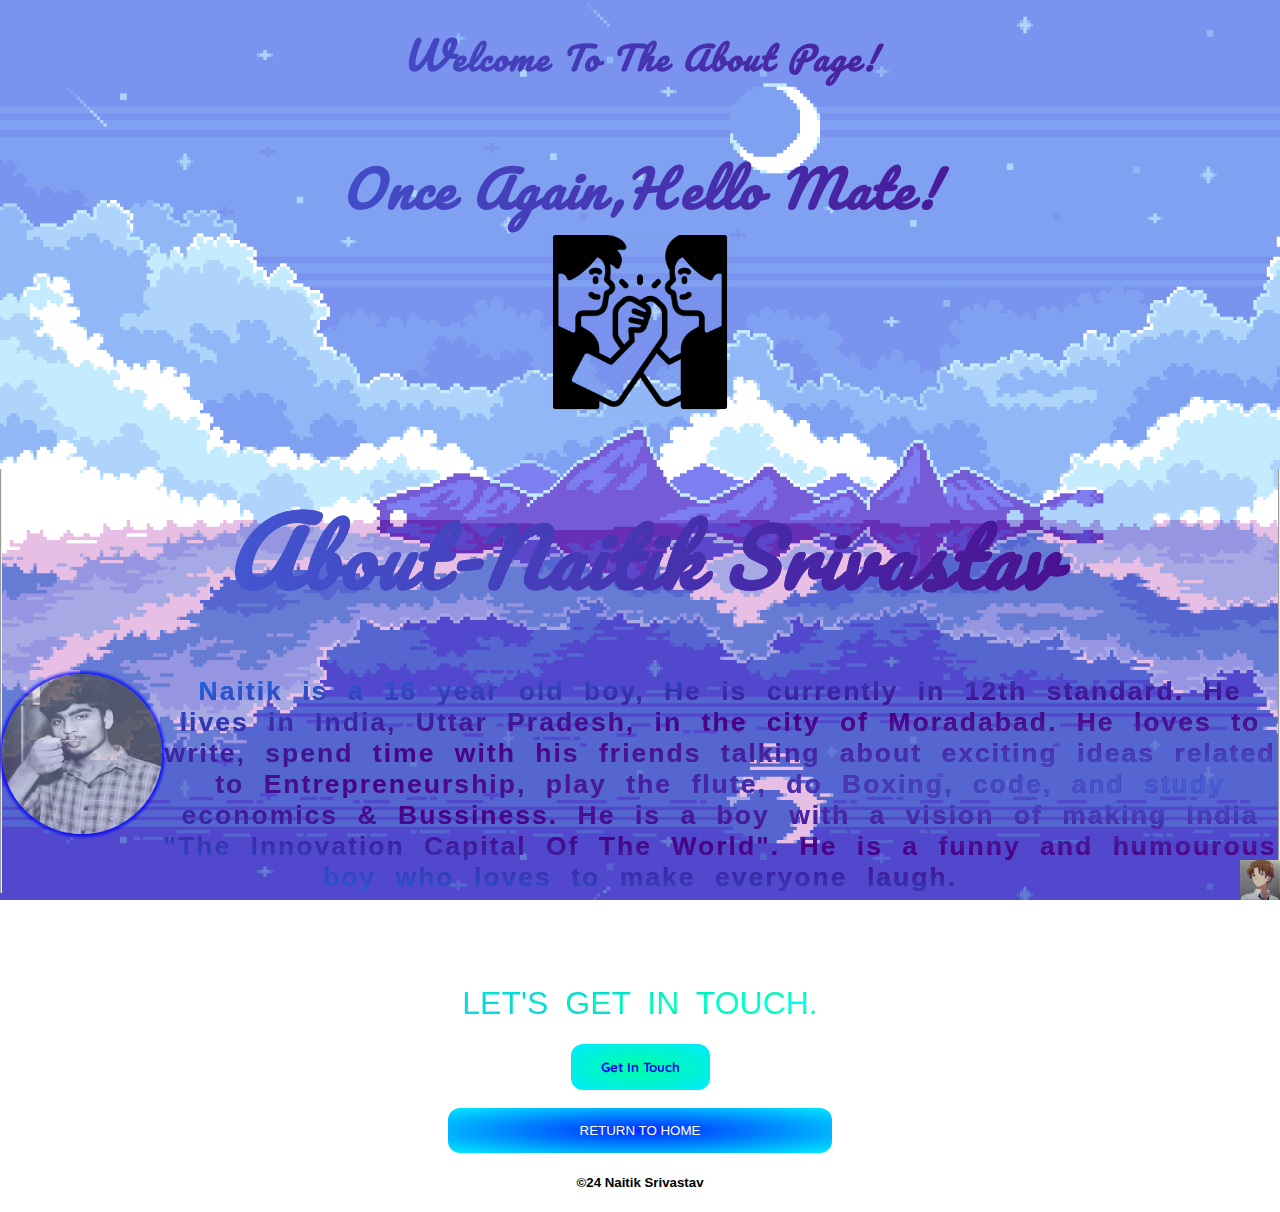
==== about.html @ cd5bf66c "Add files via upload" ====
<!DOCTYPE html>
<html lang="en">
<head>
    
    <link rel="stylesheet" href="Np.css">

    <link rel="preconnect" href="https://fonts.googleapis.com">
    <link rel="preconnect" href="https://fonts.gstatic.com" crossorigin>
    <link href="https://fonts.googleapis.com/css2?family=Archivo+Black&family=Pacifico&family=Seymour+One&display=swap" rel="stylesheet">

    <link rel="preconnect" href="https://fonts.googleapis.com">
<link rel="preconnect" href="https://fonts.gstatic.com" crossorigin>
<link href="https://fonts.googleapis.com/css2?family=Anton&display=swap" rel="stylesheet">


    <link rel="preconnect" href="https://fonts.googleapis.com">
<link rel="preconnect" href="https://fonts.gstatic.com" crossorigin>
<link href="https://fonts.googleapis.com/css2?family=Quicksand:wght@300..700&display=swap" rel="stylesheet">

    <link rel="preconnect" href="https://fonts.googleapis.com">
<link rel="preconnect" href="https://fonts.gstatic.com" crossorigin>
<link href="https://fonts.googleapis.com/css2?family=Pacifico&family=Seymour+One&display=swap" rel="stylesheet">
    <link rel="icon" type="image/jpeg" href="imagery/kiyotaka naitik.jpeg">

    <meta charset="UTF-8">
    <meta name="viewport" content="width=device-width, initial-scale=1.0">
    <meta name="Author" content="Naitik Srivastav">
    <meta name="keywords" content="Portfolio,Naitik Srivastav,Green,Jack of all trades, Genius,">
    <meta name="Hometown" content="Moradabad,U.P.,India">

<title>About-Naitik Srivastav</title>
<style>
  
</style>
</head>
<body style="background-image: url(imagery/really\ good\ porto.gif);
background-attachment:fixed;
background-size:cover;">
    <div id="div1">
        <h1 class="head1"> Welcome To The About Page!</h21>
            <br><br>

<main>Once Again,Hello Mate!</main>

<div>
    <img class="mate" src="imagery/hello mate..webp">
</div>
<p class="para"></p>
<img class="naitik" src="imagery/kiyotaka naitik.jpeg">

<div class="atop">
<h1 class="head1"><big>About-Naitik Srivastav</big></h1>

<img class="cutenaitik" title="Foodie_Naitik&#128514;" src="skill images/foodie.jpg">


<h5 class="headn" style="text-align: center;word-spacing:10px;"><strong>Naitik is a 16 year old boy, He is currently in 12th standard.
    He lives in India, Uttar Pradesh, in the city of Moradabad. He loves to write, spend time with his friends talking about exciting ideas related to Entrepreneurship, play the flute, do Boxing, code, and study economics & Bussiness.
He is a boy with a vision of making India "The Innovation Capital Of The World".
He is a funny and humourous boy who loves to make everyone laugh.</strong>
 </h5>
<h6><small></small></h6>
</div>


<h1 class="para2">Let's get In Touch.
</h1>

<button class="butt"><a style="text-decoration: none;" href="mailto:naitiksrivastav17@gmail.com">Get In Touch</a></button>
<br>
<div class="buttons">
    <a href="index.html"><button class="rtrn" >RETURN TO HOME</button></a>
      
  
</div>

<h5 style="font-family: Verdana, Geneva, Tahoma, sans-serif;text-align: center;">&copy;24 Naitik Srivastav</h5>



</body>
</html>
---- Np.css ----
html{
    scroll-behavior: smooth;
}
body{
    margin: 0px;
}
main{
    margin-left: 20px;
    margin-right: 20px;
    text-align: center;
    text-align:center;
    font-family: "Pacifico", cursive;
    font-size: 50px;
    font-weight: 800;
    color:rgb(0, 47, 255);
    
}
#div1{
    display:flex;
    flex-direction: column;
    align-items: center;
    
    
}
.head1{
font-family: "Pacifico", cursive;
font-weight: 900;
font-style:italic;
text-align: center;
background: linear-gradient(90deg,royalblue,indigo,rgb(23, 128, 240));
letter-spacing: 2px;
word-spacing:3px;
-webkit-text-fill-color: transparent;
background-size: 200%;
background-clip: text;
-webkit-background-clip: text;
animation: animate-gradient 3s linear infinite;    
animation-iteration-count: infinite;  

}
@keyframes animate-gradient{
    to {
        background-position: 200%;
    }
}
.ys{
    margin-top:0px;
    display: inline-block;
    width:50vw;
}
.head1::first-letter{
    font-size: 1.2em;
}
.para{
    font-family:'Trebuchet MS', 'Lucida Sans Unicode', 'Lucida Grande', 'Lucida Sans', Arial, sans-serif;
    font-weight: bold;
   font-size: 30px;
   letter-spacing: 5px;
   text-transform:uppercase;
   text-align:center;
   background: linear-gradient(to left,blue,rgb(5, 91, 240),rgb(34, 55, 243),rgb(0, 13, 193),rgb(60, 0, 255));
   background-size: 200%;
   background-clip: text;
   -webkit-background-clip: text;
   -webkit-text-fill-color: transparent;
   animation: animate-gradient 3s linear infinite;
}
@keyframes animate-gradient{
    to {
        background-position: 200%;
    }
}
.fevicon{
    border-radius: 50%;
}
.head2{
text-align: center;
font-family: "Pacifico",cursive;
font-weight: 900;
font-style: normal;
letter-spacing: 5px;
text-transform:uppercase;
text-align:center;
background: linear-gradient(to right,blue,royalblue,darkblue,rgb(4, 185, 251));
background-clip: text;
-webkit-background-clip: text;
-webkit-text-fill-color: transparent;
animation: animate-gradient 3s linear infinite;
}
@keyframes animate-gradient{
 to {
     background-position: 200%;
 }
}
.navibar ul{
    list-style-type: none;
    background-color: rgb(41, 0, 130);
    padding: 0px;
    margin: 0px;
    overflow: hidden;
    filter:opacity(200%);
}
.navibar a{
    color: white;
    text-decoration: none;
    padding: 15px;
    display: block;
    text-align: center;
}
.navibar a:hover{
    transition: all;
    transition-duration: 0.7s;
    background-color: black;
    box-shadow: 0 20px 20px rgb(1, 26, 254);
}
.navibar li{
    float: left;
    font-size: larger;
    font-family:monospace;
    
}
.butt{
    padding:15px 30px;
    font-family: Arial, Helvetica, sans-serif;
    font-weight: 900;
    border: none;
    border-radius: 12px;
    color:transparent;
    background: radial-gradient(rgb(0, 255, 162),rgb(0, 234, 255)) ;
    font-family: "Quicksand", sans-serif;
    font-optical-sizing: auto;
    font-style: normal;
}
.butt:link{
    color:white;
    cursor: pointer;
}
.butt:hover{
    color:lightblue;
    transition: all 0.5s;
    box-shadow: 0 0 1.5px 3px rgb(0, 208, 255);
    
}
.butt:active{
    background-color: aliceblue;
    color:black;
}
.butt:visited{
    color:grey;
}
.divbutt{
    text-align: center;
}
.foot{
    font-family: "Quicksand", sans-serif;
    font-optical-sizing: auto;
    font-style: normal;
}
.naitik{
    height:40px;
    width:40px;
    position:fixed;
    right:0px;
    bottom:0px;
}
.mate{
    height:20vh;
    animation:fade 8s;
    animation-timing-function:ease-out;
    
    
}
@keyframes fade{
    20%{opacity:0}
    20%{transform:scale(1.2,1.2)}
}
.para2{
    font-family: "Montserrat", sans-serif;
    font-optical-sizing: auto;
    font-weight:500;
   word-spacing: 8px;
   text-transform:uppercase;
   text-align:center;
   background: radial-gradient(cyan,rgb(0, 255, 179),rgb(3, 213, 217),rgb(4, 252, 215));
   background-size: 200%;
   background-clip: text;
   -webkit-background-clip: text;
   -webkit-text-fill-color: transparent;
   animation: animate-gradient 1.5s linear infinite;
}
@keyframes animate-gradient{
    to {
        background-position: 200%;
    }
}

#hob1{
    float: right;
    margin-left: 20px;
}
#hob2{
    float:left;
    margin-right:20px;
}
#division1{
    border-style:inset;
    display:flow-root;
}
#division2{
    border:solid;
    width:400px;
    height:150px;
    overflow:auto;
}
.divbook{
        text-align: center;
}
.atop{

    border:groove 2px;
    border-top:black;
    border-bottom:black;
}
.buybook{
    background:linear-gradient(180deg,#4102fd, #00ccff);
    width:170px;
    padding:15px 25px;
    color:rgb(255, 255, 255);
    font-family: 'Lucida Sans', 'Lucida Sans Regular', 'Lucida Grande', 'Lucida Sans Unicode', Geneva, Verdana, sans-serif;
    border:none;
    border-radius: 12px;
    font-size: 23px;
    margin-left:1.5vw;
    margin-right:1.5vw;
    cursor:pointer;
    transition: width 0.7s;
}
.buybook:hover{
    box-shadow: 5px 5px 7px black;
    width:200px;
    color:white;

}
.headn{
font-family: "Montserrat", sans-serif;
font-optical-sizing: auto;
font-weight:normal;
font-style: normal;
text-align: center;
background: radial-gradient(royalblue,indigo,rgb(23, 128, 240));
letter-spacing: 2px;
word-spacing:3px;
-webkit-text-fill-color: transparent;
background-size: 200%;
background-clip: text;
-webkit-background-clip: text;
animation: animate-gradient 1.5s linear infinite;    
animation-iteration-count: infinite;  

}
@keyframes animate-gradient{
    to {
        background-position: 200%;
    }
}
.parapa{
    font-family: "Montserrat", sans-serif;
    font-optical-sizing: auto;
    font-weight:500;
   word-spacing: 8px;
   text-transform:uppercase;
   text-align:center;
   background: radial-gradient(rgb(0, 68, 255),rgb(0, 187, 255),rgb(46, 3, 217),rgb(4, 169, 252));
   background-size: 200%;
   background-clip: text;
   -webkit-background-clip: text;
   -webkit-text-fill-color: transparent;
   animation: animate-gradient 2s linear infinite;
}
@keyframes animate-gradient{
    to {
        background-position: 200%;
    }
}
.Book1:hover{
    box-shadow:0px 0px 2px 3px silver;
    transition: all 0.7s;
}
.cutenaitik{
    width:160px;
    height:160px;
    overflow:hidden;
    float:left;
    border-radius: 50%;
    box-shadow:0px 0px 3px 3px blue;
    filter:opacity(75%);
    animation: ranslate 1s linear infinite;
    
}
@keyframes ranslate{
    from{
        translate:(0,40px,0)
    }
    to{
        translate:(0,-40px,0)
    }
}
.rtrn{
    padding:15px 30px;
    font-family: Arial, Helvetica, sans-serif;
    font-weight:normal;
    width:30vw;
    margin-left:35vw;
    margin-right:35vw;
    text-decoration: none;
    border: none;
    border-radius: 12px;
    color:white;
    background: radial-gradient(rgb(0, 42, 255),rgb(0, 234, 255)) ;
    font-family: "Montserrat", sans-serif;
    font-optical-sizing: auto;
    font-style: normal;
}
.rtrn:link{
    color:white;
    cursor: pointer;
}
.rtrn:hover{
    color:rgb(255, 255, 255);
    transition: all 0.5s;
    box-shadow: 0 0 1.5px 3px rgb(0, 208, 255);
    
}
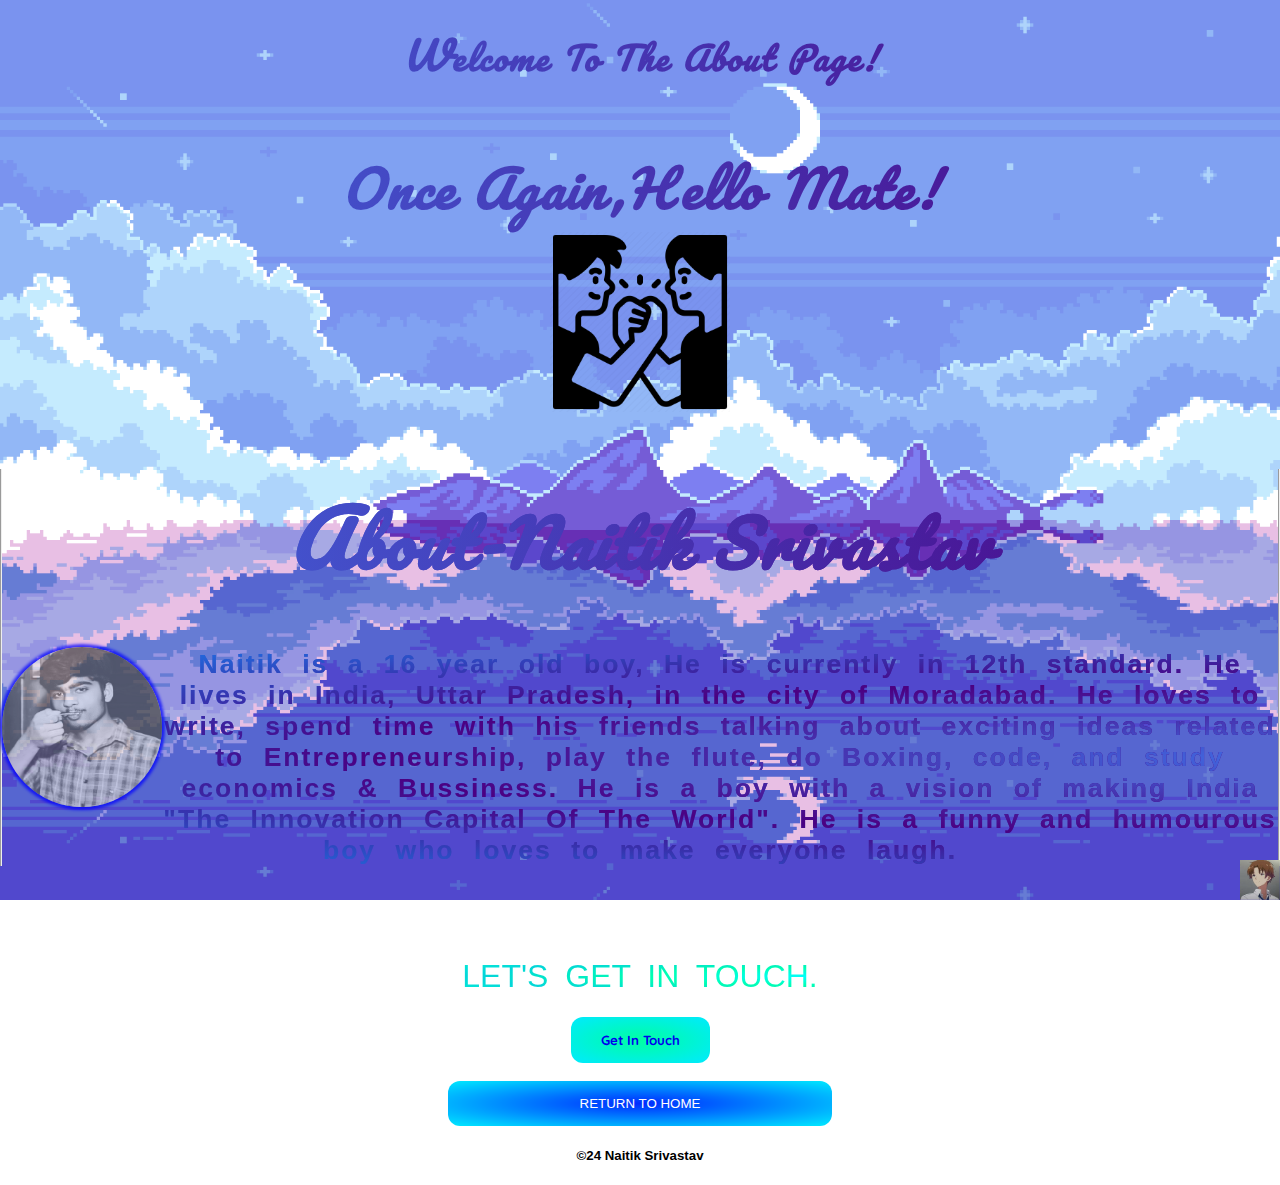
==== commit 1ae6284e: "Update about.html" ====
--- a/about.html
+++ b/about.html
@@ -37,7 +37,7 @@
 background-attachment:fixed;
 background-size:cover;">
     <div id="div1">
-        <h1 class="head1"> Welcome To The About Page!</h21>
+        <h1 style="font-size:2em;" class="head1"> Welcome To The About Page!</h21>
             <br><br>
 
 <main>Once Again,Hello Mate!</main>
@@ -49,7 +49,7 @@
 <img class="naitik" src="imagery/kiyotaka naitik.jpeg">
 
 <div class="atop">
-<h1 class="head1"><big>About-Naitik Srivastav</big></h1>
+<h1 style="font-size:2em;" class="head1">About-Naitik Srivastav</h1>
 
 <img class="cutenaitik" title="Foodie_Naitik&#128514;" src="skill images/foodie.jpg">
 
@@ -80,4 +80,4 @@
 
 </body>
 </html>
- + 
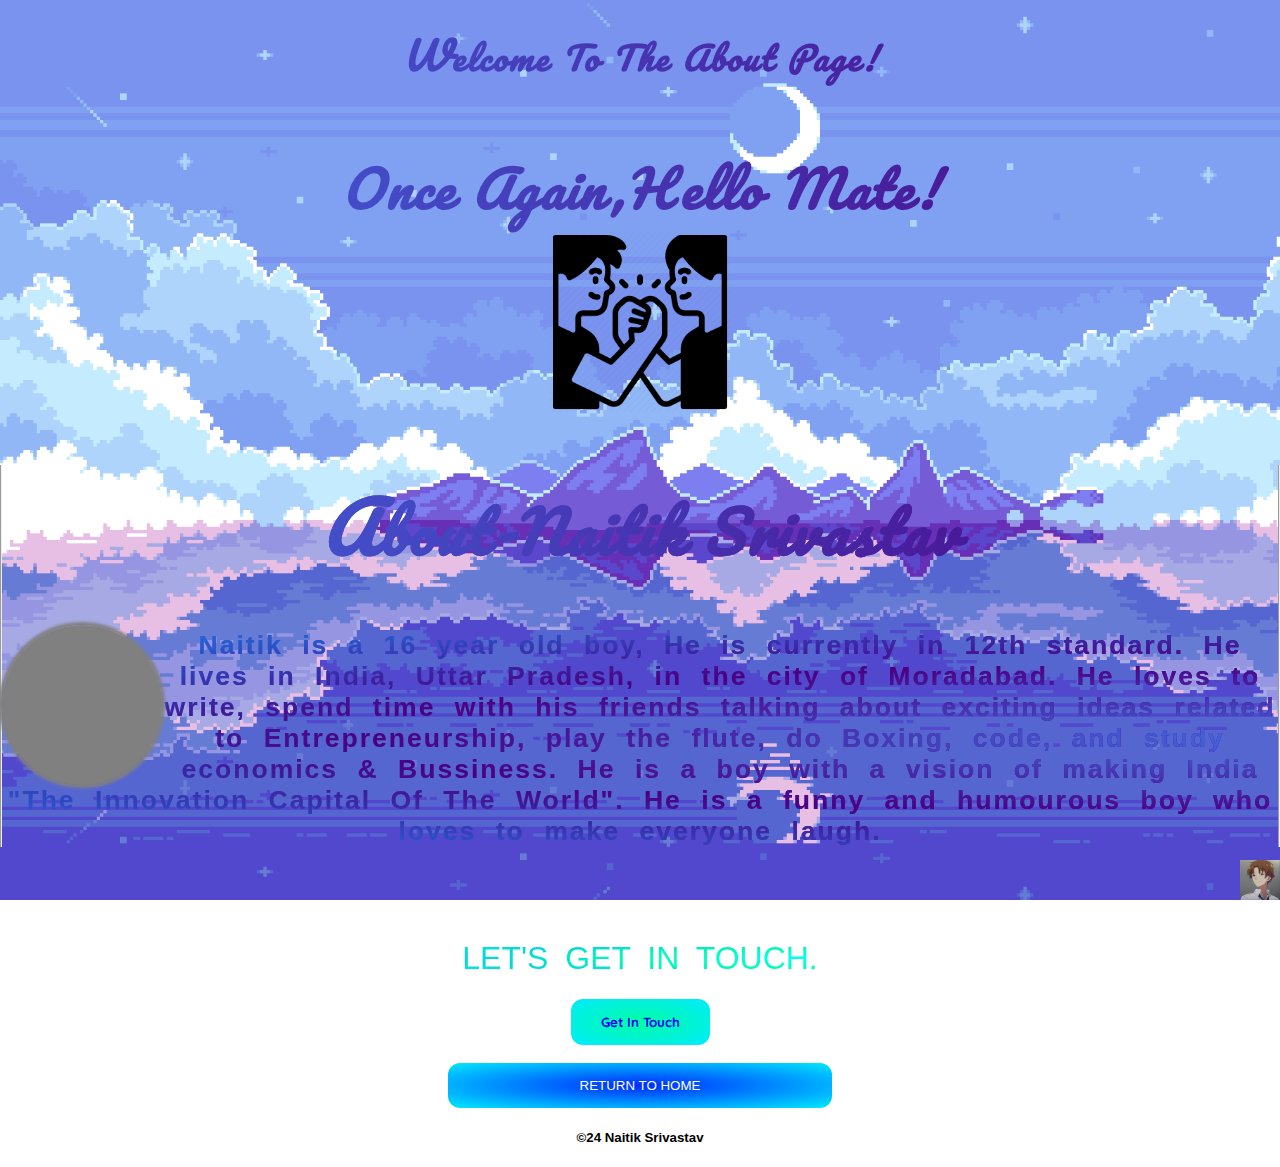
==== commit 417dd828: "Update about.html" ====
--- a/about.html
+++ b/about.html
@@ -49,7 +49,7 @@
 <img class="naitik" src="imagery/kiyotaka naitik.jpeg">
 
 <div class="atop">
-<h1 style="font-size:2em;" class="head1">About-Naitik Srivastav</h1>
+<h1 style="font-size:1.8em;" class="head1">About-Naitik Srivastav</h1>
 
 <img class="cutenaitik" title="Foodie_Naitik&#128514;" src="skill images/foodie.jpg">
 
--- a/Np.css
+++ b/Np.css
@@ -293,7 +293,7 @@
     float:left;
     border-radius: 50%;
     box-shadow:0px 0px 3px 3px blue;
-    filter:opacity(75%);
+    filter:invert(50%);
     animation: ranslate 1s linear infinite;
     
 }
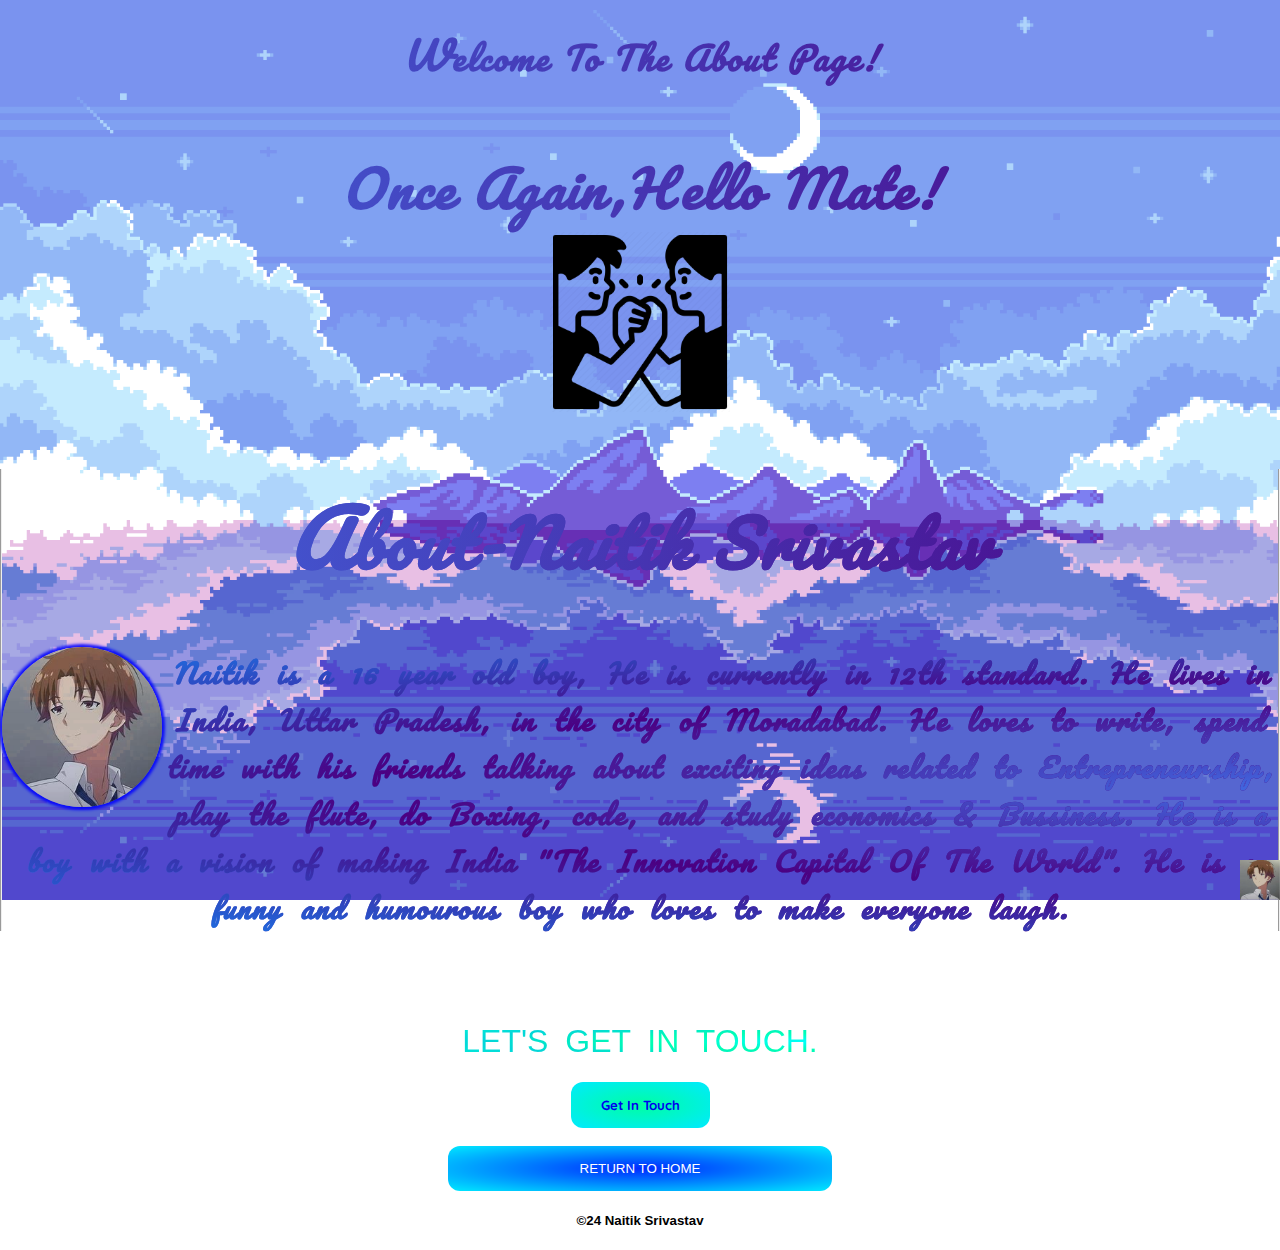
==== commit 82a0b16f: "Update about.html" ====
--- a/about.html
+++ b/about.html
@@ -37,7 +37,7 @@
 background-attachment:fixed;
 background-size:cover;">
     <div id="div1">
-        <h1 style="font-size:2em;" class="head1"> Welcome To The About Page!</h21>
+        <h1 class="head1"> Welcome To The About Page!</h21>
             <br><br>
 
 <main>Once Again,Hello Mate!</main>
@@ -49,9 +49,9 @@
 <img class="naitik" src="imagery/kiyotaka naitik.jpeg">
 
 <div class="atop">
-<h1 style="font-size:1.8em;" class="head1">About-Naitik Srivastav</h1>
+<h1 class="head1">About-Naitik Srivastav</h1>
 
-<img class="cutenaitik" title="Foodie_Naitik&#128514;" src="skill images/foodie.jpg">
+<img class="cutenaitik" title="Naitik's real image" src="imagery/kiyotaka naitik.jpeg">
 
 
 <h5 class="headn" style="text-align: center;word-spacing:10px;"><strong>Naitik is a 16 year old boy, He is currently in 12th standard.
--- a/Np.css
+++ b/Np.css
@@ -242,10 +242,9 @@
 
 }
 .headn{
-font-family: "Montserrat", sans-serif;
-font-optical-sizing: auto;
-font-weight:normal;
-font-style: normal;
+    font-family: "Pacifico", cursive;
+    font-weight: 900;
+    font-style:italic;
 text-align: center;
 background: radial-gradient(royalblue,indigo,rgb(23, 128, 240));
 letter-spacing: 2px;
@@ -293,7 +292,7 @@
     float:left;
     border-radius: 50%;
     box-shadow:0px 0px 3px 3px blue;
-    filter:invert(50%);
+    filter:opacity(90%);
     animation: ranslate 1s linear infinite;
     
 }
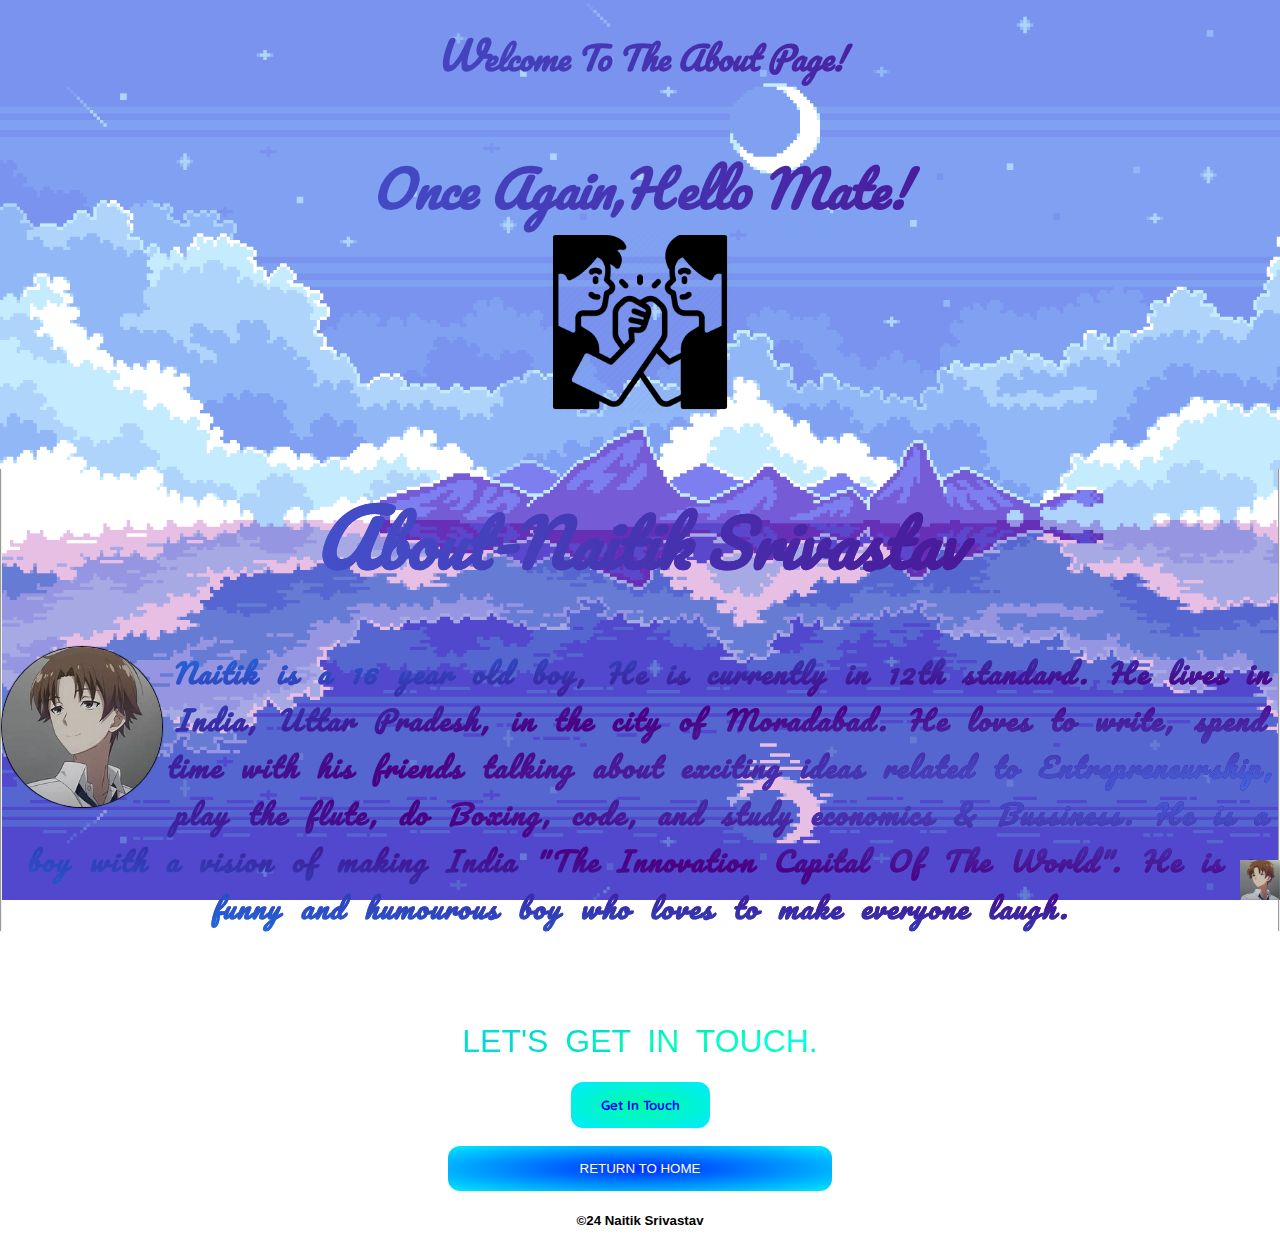
==== commit 2ff8c8b3: "Update about.html" ====
--- a/about.html
+++ b/about.html
@@ -28,7 +28,7 @@
     <meta name="keywords" content="Portfolio,Naitik Srivastav,Green,Jack of all trades, Genius,">
     <meta name="Hometown" content="Moradabad,U.P.,India">
 
-<title>About-Naitik Srivastav</title>
+<title><u>About-Naitik Srivastav</u></title>
 <style>
   
 </style>
--- a/Np.css
+++ b/Np.css
@@ -24,12 +24,12 @@
 }
 .head1{
 font-family: "Pacifico", cursive;
-font-weight: 900;
+font-weight: 725;
 font-style:italic;
 text-align: center;
 background: linear-gradient(90deg,royalblue,indigo,rgb(23, 128, 240));
-letter-spacing: 2px;
-word-spacing:3px;
+letter-spacing: 5%;
+word-spacing:8%;
 -webkit-text-fill-color: transparent;
 background-size: 200%;
 background-clip: text;
@@ -291,12 +291,16 @@
     overflow:hidden;
     float:left;
     border-radius: 50%;
-    box-shadow:0px 0px 3px 3px blue;
-    filter:opacity(90%);
-    animation: ranslate 1s linear infinite;
-    
-}
-@keyframes ranslate{
+    box-shadow:0px 0px 1px 1px rgb(0, 0, 0);
+    filter:grayscale(50%);
+    animation: translate 1s linear infinite;
+    
+}
+.cutenaitik:hover{
+    box-shadow :  0px 0px 4px 4px rgb(0, 0, 0);
+    transition-duration: 0.5s;
+}
+@keyframes translate{
     from{
         translate:(0,40px,0)
     }
@@ -330,3 +334,23 @@
     box-shadow: 0 0 1.5px 3px rgb(0, 208, 255);
     
 }
+.headpi{font-family: "Pacifico", cursive;
+font-weight:bold;
+font-style:italic;
+text-align: center;
+background: linear-gradient(90deg,royalblue,indigo,rgb(23, 128, 240));
+letter-spacing: 5%;
+word-spacing:8%;
+-webkit-text-fill-color: transparent;
+background-size: 200%;
+background-clip: text;
+-webkit-background-clip: text;
+animation: animate-gradient 3s linear infinite;    
+animation-iteration-count: infinite;  
+
+}
+@keyframes animate-gradient{
+    to {
+        background-position: 200%;
+    }
+}
